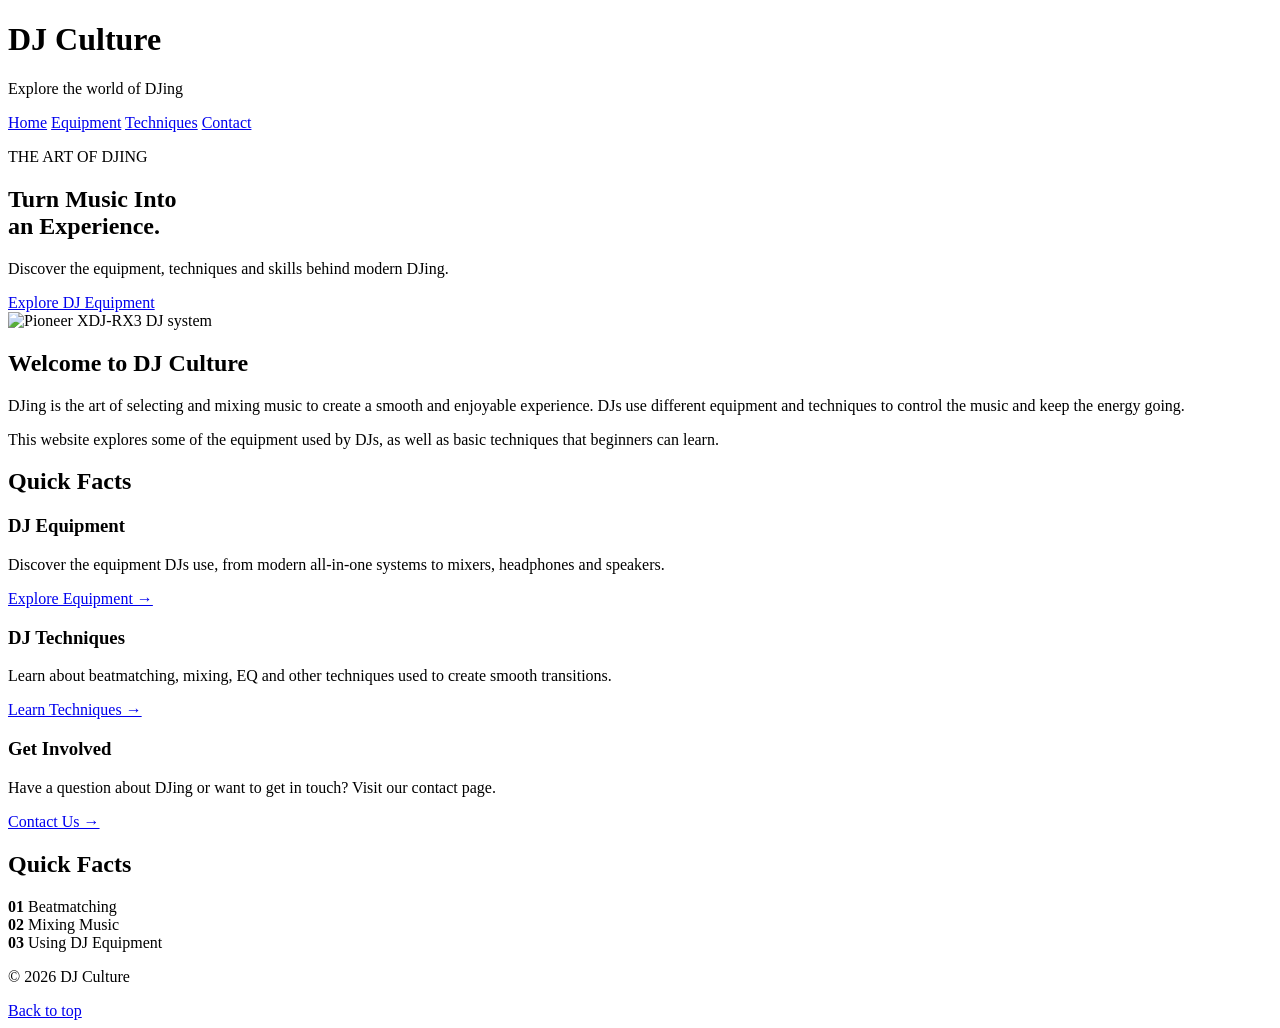
==== index.html @ 38b9cfa4 "Add files via upload" ====
<!DOCTYPE html>
<html lang="en">

<head>
<meta charset="UTF-8">
<meta name="description" content="DJ Culture - Learn about DJing, equipment and techniques.">
<meta name="keywords" content="DJing, DJ equipment, DJ techniques, DJ Culture">
<meta name="viewport" content="width=device-width, initial-scale=1.0">

<title>DJ Culture | Home</title>

<link rel="stylesheet" href="css/style.css">
</head>

<body>

<header>
<h1>DJ Culture</h1>
<p>Explore the world of DJing</p>

<nav>
<a href="index.html">Home</a>
<a href="equipment.html">Equipment</a>
<a href="technique.html">Techniques</a>
<a href="contact.html">Contact</a>
</nav>
</header>

<main>

<section class="hero">
<div class="hero-text">
<p class="hero-tag">THE ART OF DJING</p>

<h2>Turn Music Into<br>an Experience.</h2>

<p>
Discover the equipment, techniques and skills
behind modern DJing.
</p>

<a class="hero-button" href="equipment.html">
Explore DJ Equipment
</a>
</div>

<div class="hero-image">
<img src="images/xdj-rx3.png" alt="Pioneer XDJ-RX3 DJ system">
</div>
</section>

<section class="welcome">

<h2>Welcome to DJ Culture</h2>

<p>
DJing is the art of selecting and mixing music to create
a smooth and enjoyable experience. DJs use different
equipment and techniques to control the music and keep
the energy going.
</p>

<p>
This website explores some of the equipment used by DJs,
as well as basic techniques that beginners can learn.
</p>

</section>


<section class="features">
<h2> Quick Facts</h2>
<article>
<h3>DJ Equipment</h3>

<p>
Discover the equipment DJs use, from modern
all-in-one systems to mixers, headphones and speakers.
</p>

<a href="equipment.html">Explore Equipment →</a>
</article>

<article>
<h3>DJ Techniques</h3>

<p>
Learn about beatmatching, mixing, EQ and other
techniques used to create smooth transitions.
</p>

<a href="technique.html">Learn Techniques →</a>
</article>

<article>
<h3>Get Involved</h3>

<p>
Have a question about DJing or want to get in touch?
Visit our contact page.
</p>

<a href="contact.html">Contact Us →</a>
</article>

</section>

<section class="quick-facts">

<h2>Quick Facts</h2>

<div class="facts">

<div>
<strong>01</strong>
<span>Beatmatching</span>
</div>

<div>
<strong>02</strong>
<span>Mixing Music</span>
</div>

<div>
<strong>03</strong>
<span>Using DJ Equipment</span>
</div>

</div>

</section>

</main>


<footer>
<p>&copy; 2026 DJ Culture</p>
<a href="#top">Back to top</a>
</footer>

</body>
</html>
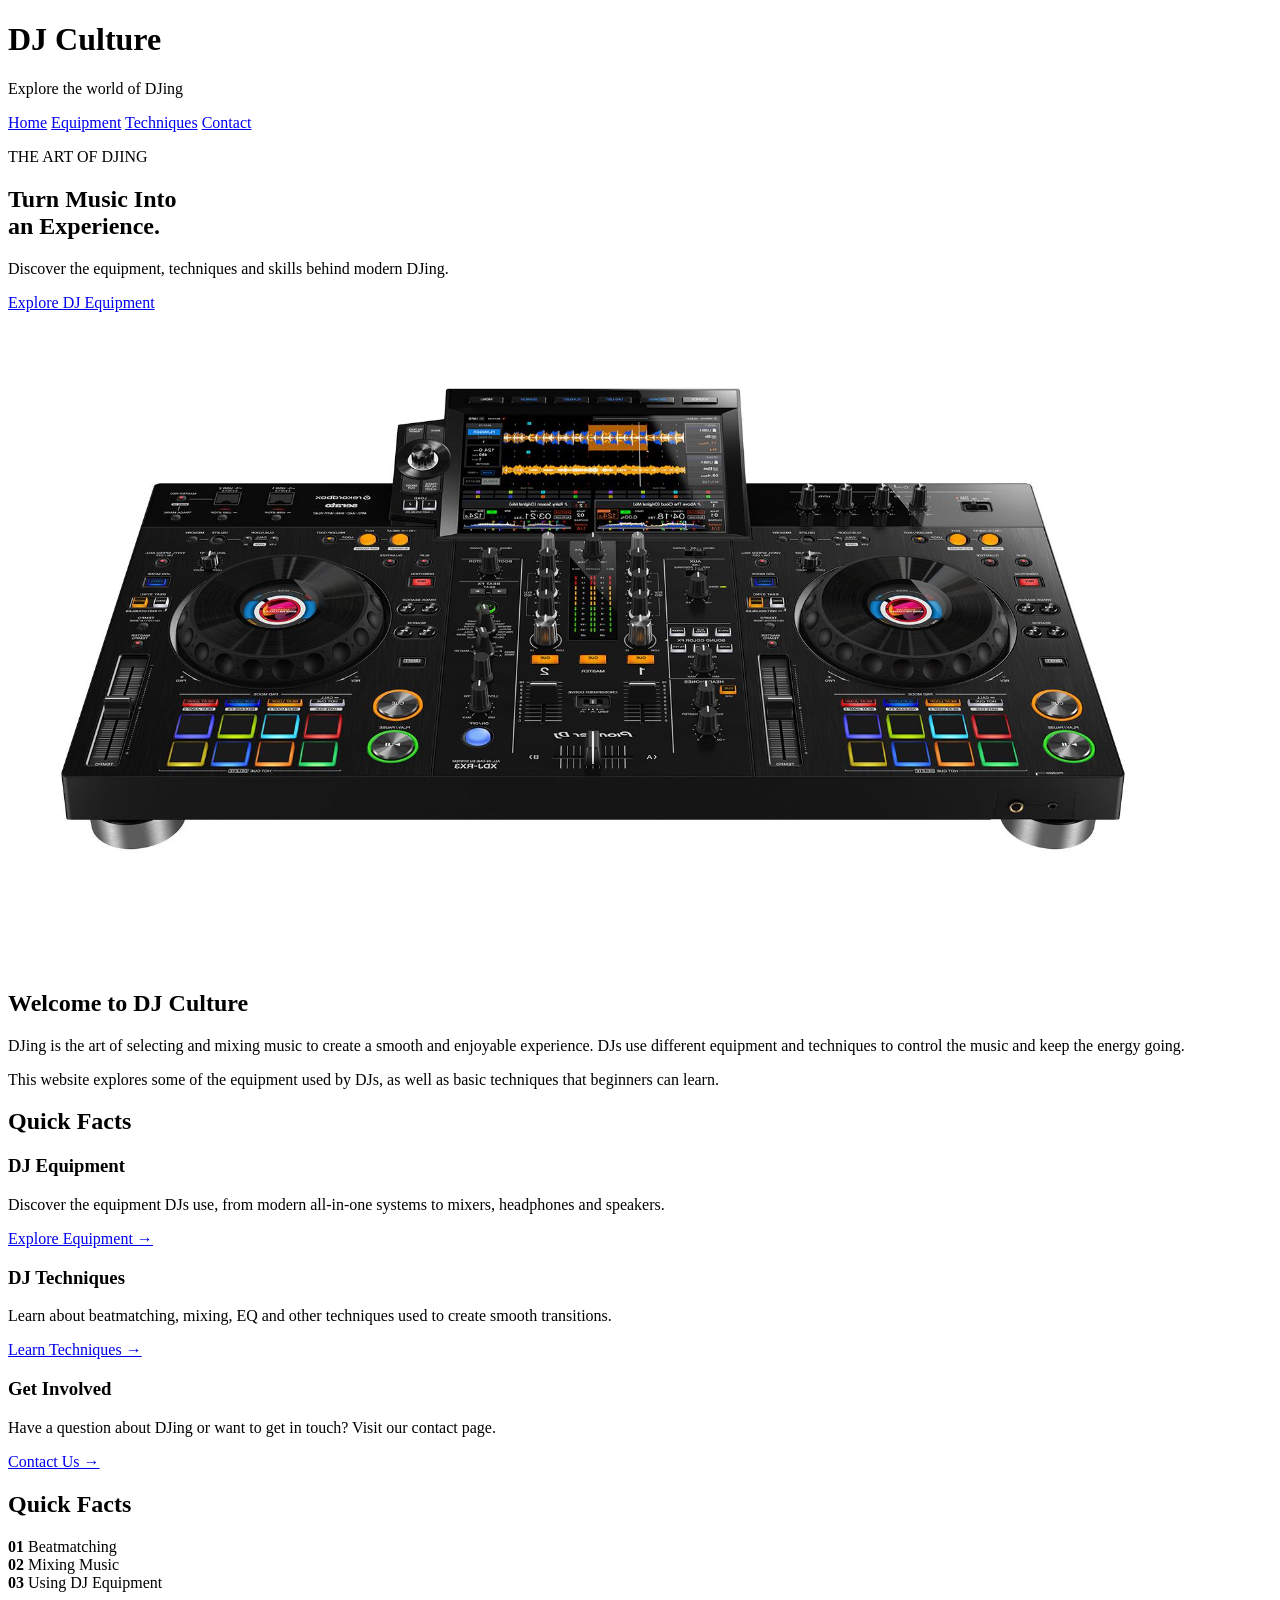
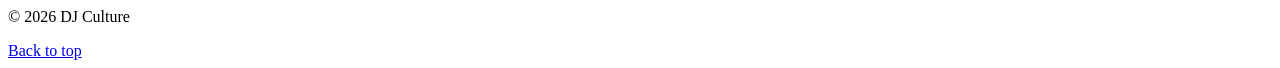
==== commit 8fe1f14f: "Update index.html" ====
--- a/index.html
+++ b/index.html
@@ -9,7 +9,7 @@
 
 <title>DJ Culture | Home</title>
 
-<link rel="stylesheet" href="css/style.css">
+<link rel="stylesheet" href="style.cs">
 </head>
 
 <body>
@@ -45,7 +45,7 @@
 </div>
 
 <div class="hero-image">
-<img src="images/xdj-rx3.png" alt="Pioneer XDJ-RX3 DJ system">
+<img src="xdj-rx3.png" alt="Pioneer XDJ-RX3 DJ system">
 </div>
 </section>
 
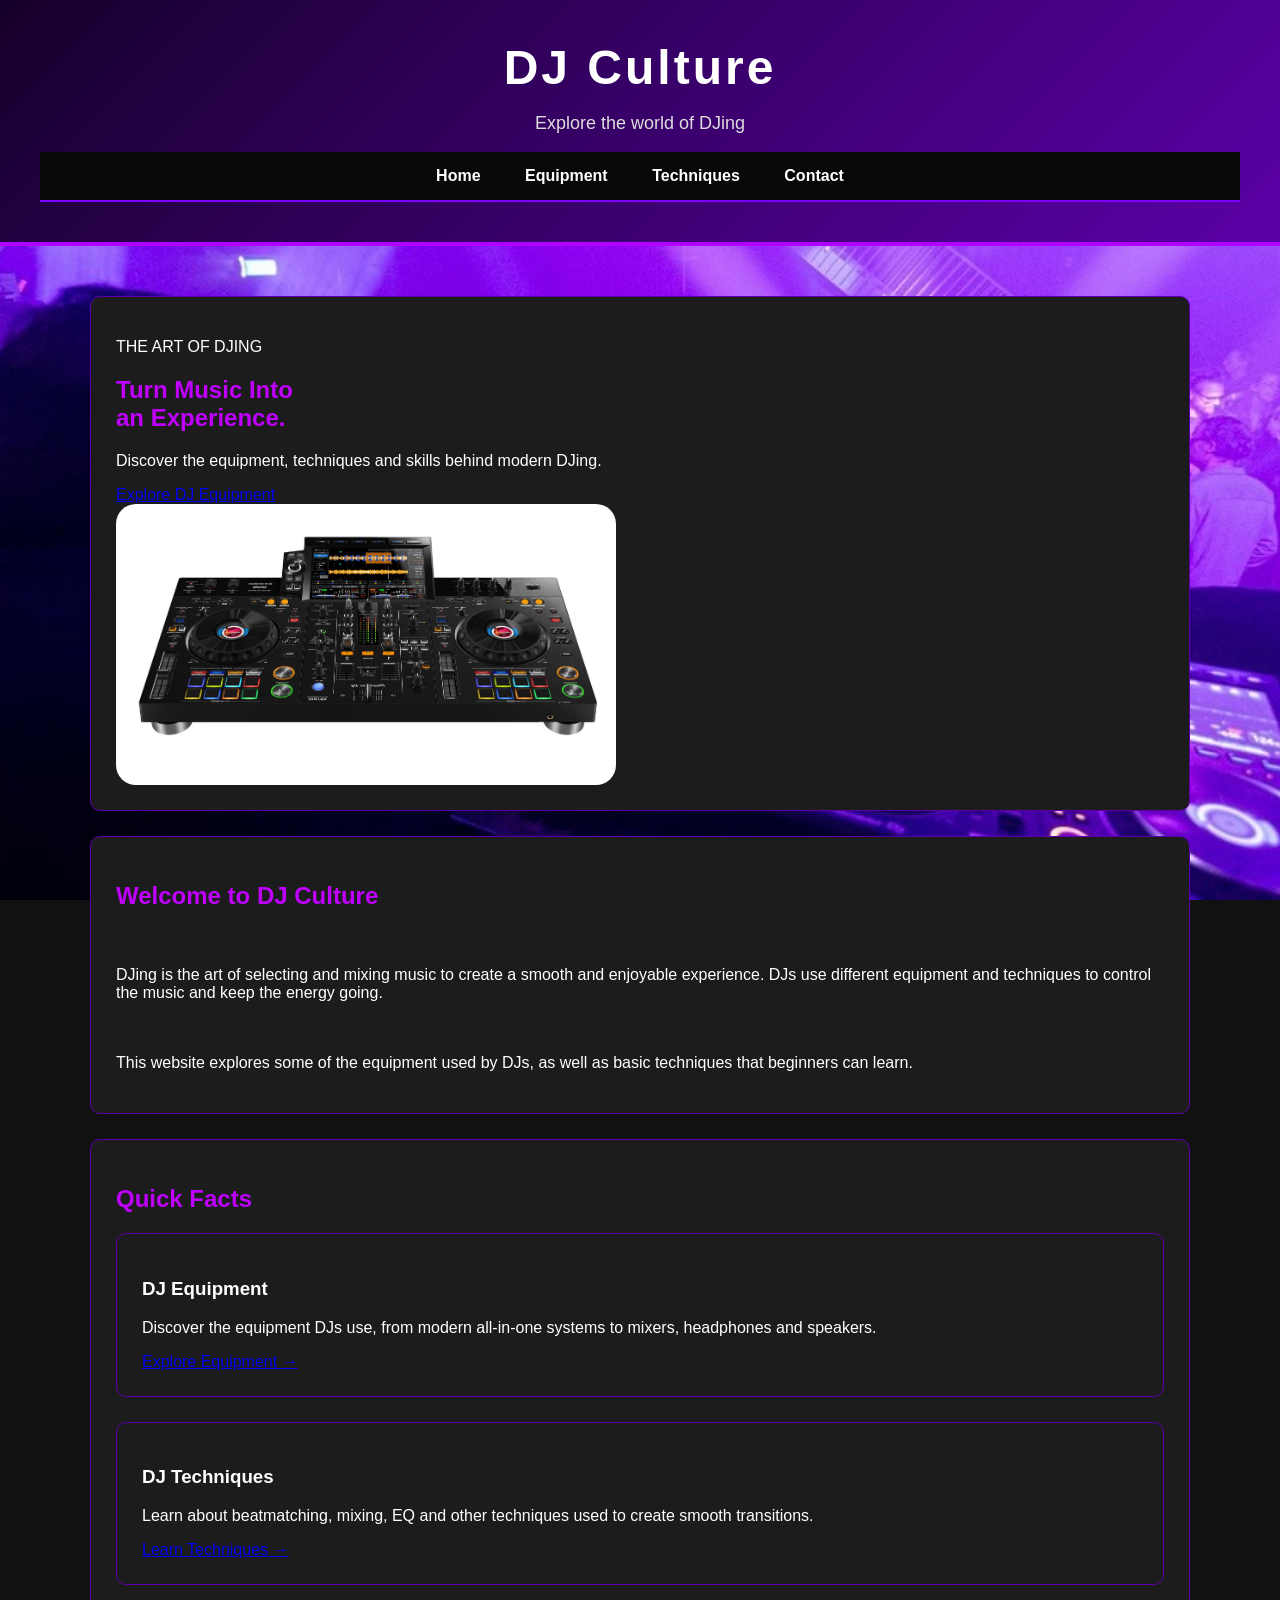
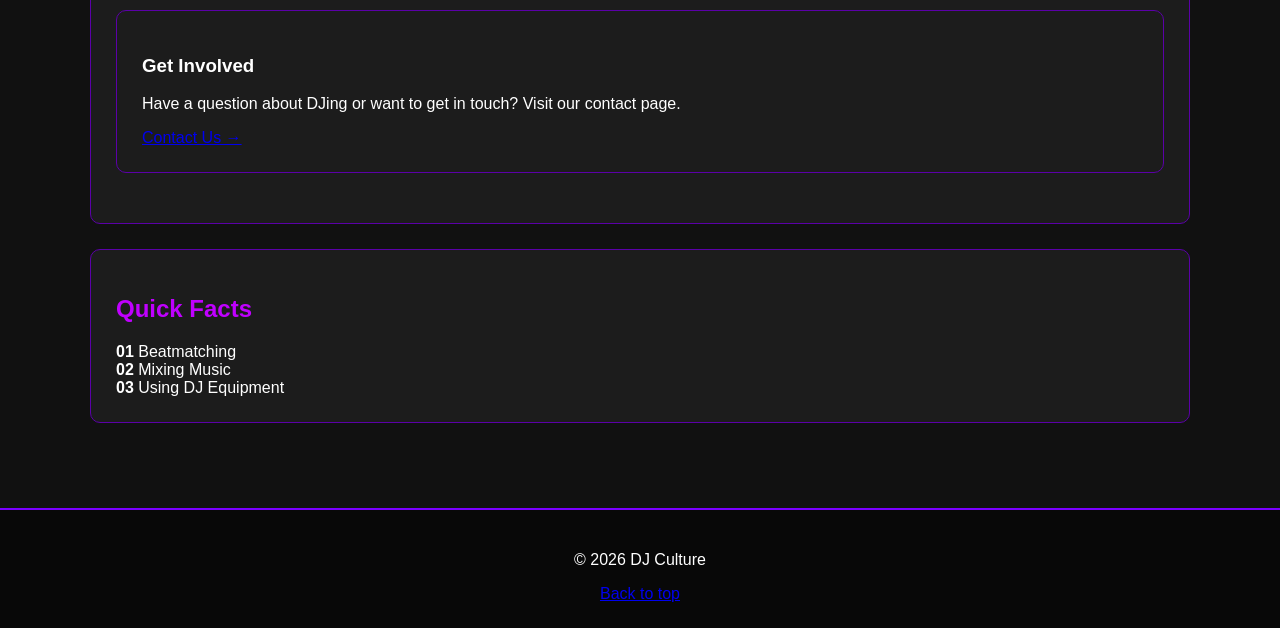
==== commit b4555ef8: "Update index.html" ====
--- a/index.html
+++ b/index.html
@@ -9,7 +9,7 @@
 
 <title>DJ Culture | Home</title>
 
-<link rel="stylesheet" href="style.cs">
+<link rel="stylesheet" href="./style.css">
 </head>
 
 <body>
--- a/style.css
+++ b/style.css
@@ -0,0 +1,206 @@
+body {
+margin: 0;
+font-family: Arial, sans-serif;
+background-color: #111;
+color: white;
+}
+
+header {
+background: linear-gradient(135deg, #16002b, #5b00a8);
+padding: 40px;
+text-align: center;
+border-bottom: 4px solid #b000ff;
+}
+
+header h1 {
+margin: 0;
+font-size: 48px;
+letter-spacing: 3px;
+}
+
+header p {
+font-size: 18px;
+color: #ddd;
+}
+
+nav {
+background-color: #080808;
+padding: 15px;
+text-align: center;
+border-bottom: 2px solid #7b00ff;
+}
+
+nav a {
+color: white;
+text-decoration: none;
+margin: 0 20px;
+font-weight: bold;
+}
+
+nav a:hover {
+color: #c000ff;
+}
+
+main {
+max-width: 1100px;
+margin: 30px auto;
+padding: 20px;
+}
+
+section,
+article,
+aside {
+background-color: #1c1c1c;
+padding: 25px;
+margin-bottom: 25px;
+border: 1px solid #5b00a8;
+border-radius: 10px;
+}
+
+h2 {
+color: #c000ff;
+}
+
+h3 {
+color: #fff;
+}
+
+aside {
+border-left: 5px solid #c000ff;
+}
+
+footer {
+background-color: #080808;
+text-align: center;
+padding: 25px;
+margin-top: 40px;
+border-top: 2px solid #7b00ff;
+}
+
+@media (max-width: 700px) {
+
+nav a {
+display: block;
+margin: 10px;
+}
+
+header h1 {
+font-size: 36px;
+}
+
+main {
+margin: 10px;
+}
+}
+/* Contact form */
+form {
+display: flex;
+flex-direction: column;
+gap: 15px;
+max-width: 700px;
+margin-top: 20px;
+}
+
+form label {
+color: white;
+font-weight: bold;
+}
+
+form input,
+form textarea {
+width: 100%;
+padding: 12px;
+border: 1px solid #8a2be2;
+border-radius: 10px;
+background: #111;
+color: white;
+font-size: 16px;
+box-sizing: border-box;
+}
+
+form textarea {
+min-height: 150px;
+resize: vertical;
+}
+
+form input:focus,
+form textarea:focus {
+outline: none;
+border-color: #b45cff;
+box-shadow: 0 0 10px rgba(138, 43, 226, 0.5);
+}
+
+form button {
+width: fit-content;
+padding: 12px 25px;
+border: none;
+border-radius: 10px;
+background: #8a2be2;
+color: white;
+font-weight: bold;
+font-size: 16px;
+cursor: pointer;
+}
+
+form button:hover {
+background: #a855f7;
+}
+.hero-image img {
+width: 100%;
+max-width: 500px;
+height: auto;
+border-radius: 20px;
+display: block;
+}
+/* Homepage feature boxes */
+main > section:nth-of-type(2) {
+display: flex;
+gap: 20px;
+flex-wrap: wrap;
+}
+
+main > section:nth-of-type(2) > section {
+flex: 1;
+min-width: 250px;
+}
+/* Equipment table */
+table {
+width: 100%;
+border-collapse: collapse;
+margin-top: 20px;
+}
+
+th, td {
+border: 1px solid #8a2be2;
+padding: 12px;
+text-align: left;
+}
+
+th {
+background-color: #5b00a8;
+color: white;
+}
+
+td {
+background-color: #1c1c1c;
+}
+body {
+background-image: linear-gradient(
+rgba(10, 10, 10, 0.9),
+rgba(10, 10, 10, 0.9)
+), url("dj-background.jpg");
+
+background-size: cover;
+background-attachment: fixed;
+}
+body {
+background-image: url("dj-background.jpeg");
+background-size: cover;
+background-position: center;
+background-attachment: fixed;
+}
+.float-image {
+float: left;
+width: 400px;
+margin: 0 25px 15px 0;
+}
